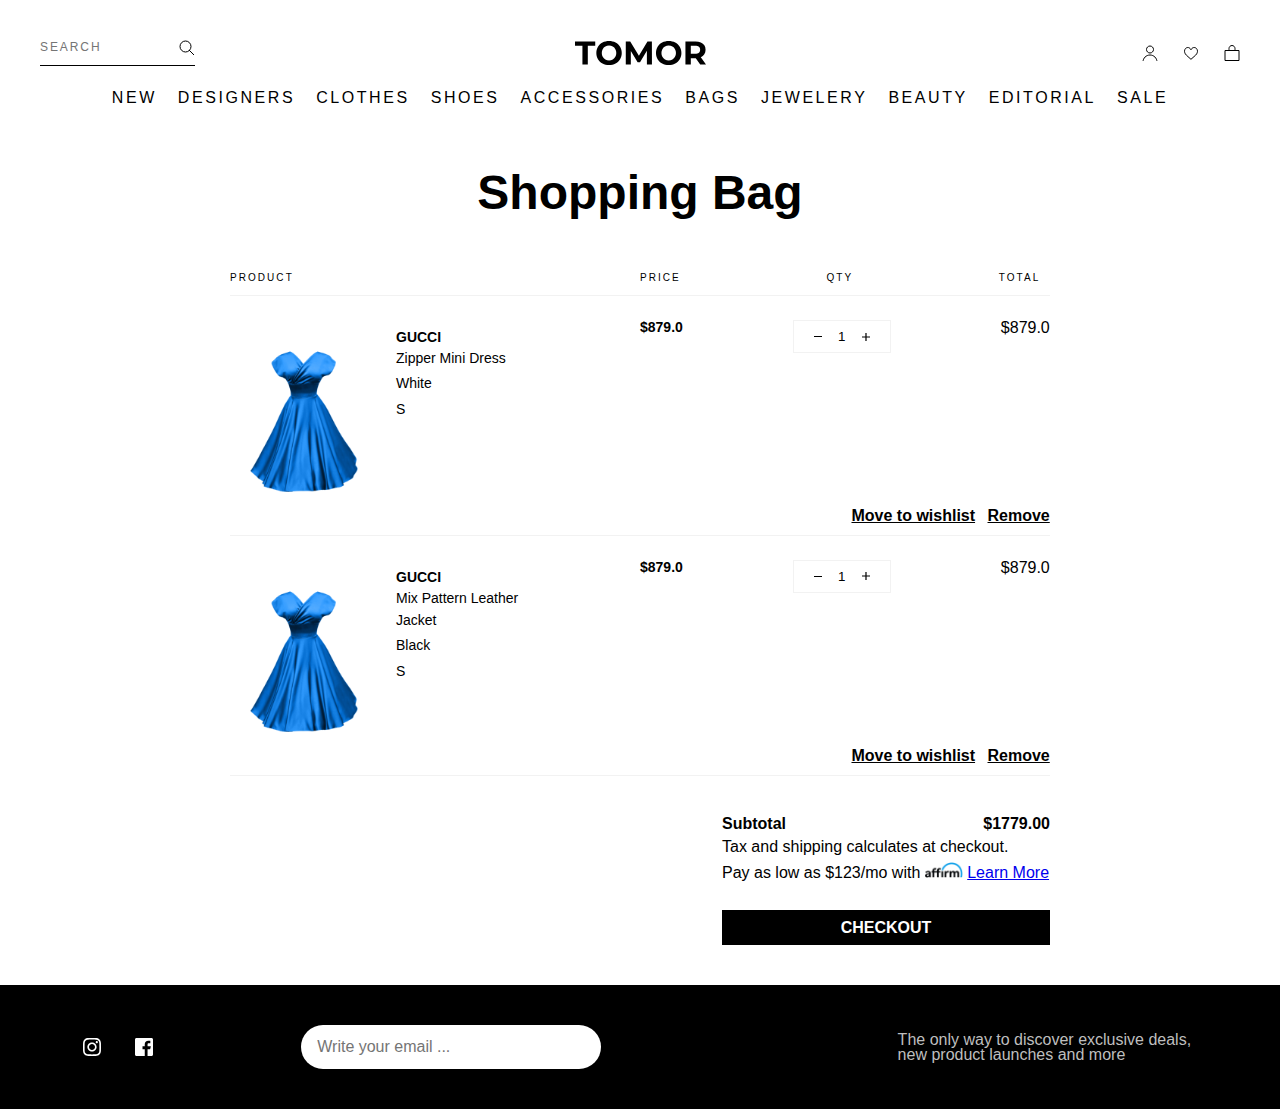
==== cart.html @ 4472c8c4 "pdp done" ====
<html lang="en">
  <head>
    <meta charset="UTF-8" />
    <meta http-equiv="X-UA-Compatible" content="IE=edge" />
    <meta name="viewport" content="width=device-width, initial-scale=1.0" />
    <link rel="stylesheet" href="css/cart/cartPage.css" />
    <link
      rel="stylesheet"
      href="https://cdn.jsdelivr.net/npm/swiper@8/swiper-bundle.min.css"
    />
    <script
      defer
      src="https://cdn.jsdelivr.net/npm/swiper@8/swiper-bundle.min.js"
    ></script>

    <script defer src="js/plpPage.js"></script>
    <title>Toward - Products List Page</title>
  </head>
  <body>
    <div class="container">
      <header class="header">
        <nav class="navigation">
          <div class="navigation__mobile-menu">
            <img src="assets/icons/hamburger.svg" alt="" />
          </div>
          <div class="navigation__search-box">
            <input type="text" placeholder="search" class="navigation__input" />
            <img
              src="assets/icons/icon-search.svg"
              alt=""
              class="icon-search"
            />
          </div>
          <img src="assets/tomor.svg" class="navigation__logo" alt="" />
          <div class="navigation__user">
            <img
              src="assets/icons/icon-avatar.svg"
              class="navigation__icon"
              alt=""
            />
            <img
              src="assets/icons/icon-like.svg"
              class="navigation__icon"
              alt=""
            />

            <img
              src="assets/icons/icon-cart.svg"
              class="navigation__icon"
              alt=""
            />
          </div>
          <div class="navigation__mobile-menu">
            <img src="assets/icons/icon-cart.svg" alt="" />
          </div>
          <ul class="navigation__list">
            <li class="navigation__item">
              <a href="#">New</a>
            </li>
            <li class="navigation__item">
              <a href="#">Designers</a>
            </li>
            <li class="navigation__item">
              <a href="#">Clothes</a>
            </li>
            <li class="navigation__item">
              <a href="#">Shoes</a>
            </li>
            <li class="navigation__item">
              <a href="#">Accessories</a>
            </li>
            <li class="navigation__item">
              <a href="#">Bags</a>
            </li>
            <li class="navigation__item">
              <a href="#">Jewelery</a>
            </li>
            <li class="navigation__item">
              <a href="#">Beauty</a>
            </li>
            <li class="navigation__item">
              <a href="#">Editorial</a>
            </li>
            <li class="navigation__item">
              <a href="#">Sale</a>
            </li>
          </ul>
        </nav>
      </header>
      <main>
        <section class="cart">
          <h2 class="heading-text heading-2">Shopping Bag</h2>
          <div class="cart__content">
            <div class="cart__header">
              <h6 class="heading-text heading-6">Product</h6>
              <h6 class="heading-text heading-6">price</h6>
              <h6 class="heading-text heading-6">qty</h6>
              <h6 class="heading-text heading-6">total</h6>
            </div>
            <div class="cart__product">
              <div class="cart__product-details">
                <img src="./assets/mobile/product-image.png" alt="" class="cart__product-img"/>
                <div class="cart__product-info">
                  <h5 class="heading-text heading-5">gucci</h5>
                  <p>Zipper Mini Dress</p>
                  <p>White</p>
                  <p>S</p>
                </div>
              </div>
              <div class="cart__product-price">
                <h5 class="heading-text heading-5">$879.0</h5>
              </div>
              <div class="cart__product-qty">
                <button class="btn-qty">
                  <img src="./assets/icons/icon-dash.svg" class="btn-qty__icon" alt="" />
                  <span>1</span>
                  <img src="./assets/icons/icon-add.svg" class="btn-qty__icon" alt="" />
                </button>
              </div>
              <div class="cart__product-total">
                <p>$879.0</p>
              </div>
              <div class="cart__product-control">
                <a href="#" class="cart__product-link">Move to wishlist</a>
                <a href="#" class="cart__product-link">Remove</a>
              </div>
            </div>
            <div class="cart__product">
                <div class="cart__product-details">
                  <img src="./assets/mobile/product-image.png" alt="" class="cart__product-img"/>
                  <div class="cart__product-info">
                    <h5 class="heading-text heading-5">gucci</h5>
                    <p>Mix Pattern Leather Jacket</p>
                    <p>Black</p>
                    <p>S</p>
                  </div>
                </div>
                <div class="cart__product-price">
                  <h5 class="heading-text heading-5">$879.0</h5>
                </div>
                <div class="cart__product-qty">
                  <button class="btn-qty">
                    <img src="./assets/icons/icon-dash.svg" class="btn-qty__icon" alt="" />
                    <span>1</span>
                    <img src="./assets/icons/icon-add.svg" class="btn-qty__icon" alt="" />
                  </button>
                </div>
                <div class="cart__product-total">
                  <p>$879.0</p>
                </div>
                <div class="cart__product-control">
                  <a href="#" class="cart__product-link">Move to wishlist</a>
                  <a href="#" class="cart__product-link">Remove</a>
                </div>
              </div>
          </div>
          <div class="cart__checkout">
            <div class="cart__checkout-header">
                <h6 class="bold-text">Subtotal</h6>
                <h6 class="bold-text">$1779.00</h6>
            </div>
            <p>Tax and shipping calculates at checkout.</p>
            <div class="cart__affirm">
                Pay as low as $123/mo with
                <img src="assets/affirm.png" class="cart__affirm-icon" alt="">
                <a href="#" class="cart__link">Learn More</a>
            </div>
            <a href="#" class="btn-lg">Checkout</a>
          </div>
          
        </section>
      </main>
      <footer class="footer">
        <div class="footer__socials">
          <img
            src="assets/icons/icon-instagram.svg"
            class="footer__icon"
            alt=""
          />
          <img
            src="assets/icons/icon-facebook.svg"
            class="footer__icon"
            alt=""
          />
        </div>
        <div class="footer__contact">
          <input
            type="email"
            name="email"
            id="email"
            class="footer__input"
            placeholder="Write your email ..."
          />
          <label for="email">
            <a href="#" class="btn btn--small btn--light">Join the family</a>
          </label>
        </div>
        <p class="footer__text">
          The only way to discover exclusive deals, new product launches and
          more
        </p>
      </footer>
    </div>
  </body>
</html>
---- css/cart/cartPage.css ----
@import '../style.css';
.cart {
  width: 90rem;
  margin: 0 auto;
  padding: 4rem;
}
.cart h2{
    text-align: center;
    text-transform: capitalize;
}
.cart__content {
  margin-top: 3.2rem;
}
.cart__content > * {
  display: grid;
  grid-template-columns: 30rem min-content 9.8rem min-content;
  column-gap: 11rem;
  padding-bottom: 1.2rem;
  padding-top: 2.4rem;
  border-bottom: 1px solid var(--color-option-3);
}
.cart__header h6:not(:nth-of-type(1)){
    text-align: center;
}
.cart__product-img {
  width: 50%;
}
.cart__product-details {
  display: flex;
  column-gap: 1.6rem;
  line-height: 159.5%;
  font-size: 1.4rem;
  font-weight: 400;
}
.cart__product-info {
  padding-top: 1rem;
}
.cart__product-info > * {
  margin-bottom: 3px;
}
.btn-qty {
  width: 9.8rem;
  display: flex;
  align-items: center;
  justify-content: space-around;
  background-color: var(--color-secondary);
  padding: 8px 12px;
  outline: none;
  border: 1px solid var(--color-option-3);
}
.cart__product-control {
  grid-column: 3/5;
  justify-self: end;
}
.cart__product-link {
  color: var(--color-primary);
  font-weight: 600;
}
.cart__product-link:not(:last-of-type){
    margin-right: 8px;
}
.btn-qty__icon{
    cursor: pointer;
}

.cart__checkout{
    width: 40%;
    margin-left: auto;
    margin-top: 4rem;
    display: flex;
    flex-direction: column;
}
.cart__checkout-header{
    display: flex;
    justify-content:space-between;
    margin-bottom: 8px;
}
.cart__affirm{
    margin-top: 8px;
    margin-bottom: 3rem;
}
.cart__affirm-icon{
    width: 3.8rem;
    height: 1.6rem;

}

@media only screen and (max-width: 37.5em) {
    .cart{
        width:100%;
        padding: 1.6rem;
    }
    .cart__content .cart__product{
        grid-template-columns: 1fr min-content;
    }
    .cart__header{
        display: none;
    }
    .cart__product-total{
        display:none;
    }
    .cart__product-details{
        grid-column: 1/2;
        grid-row: 1/2;
    }
    .cart__product-price{
        grid-column: 2/3;
        grid-row: 1/2;
    }
    .cart__product-qty{
        grid-column: 1/2;
        grid-row: 2/3;
        justify-self: center;
    }
    .cart__product-control{
        grid-column: 1/3;
        justify-self: center;
        grid-row: 3/4;
    }
    .cart__checkout{
        width: 100%;
    }
}
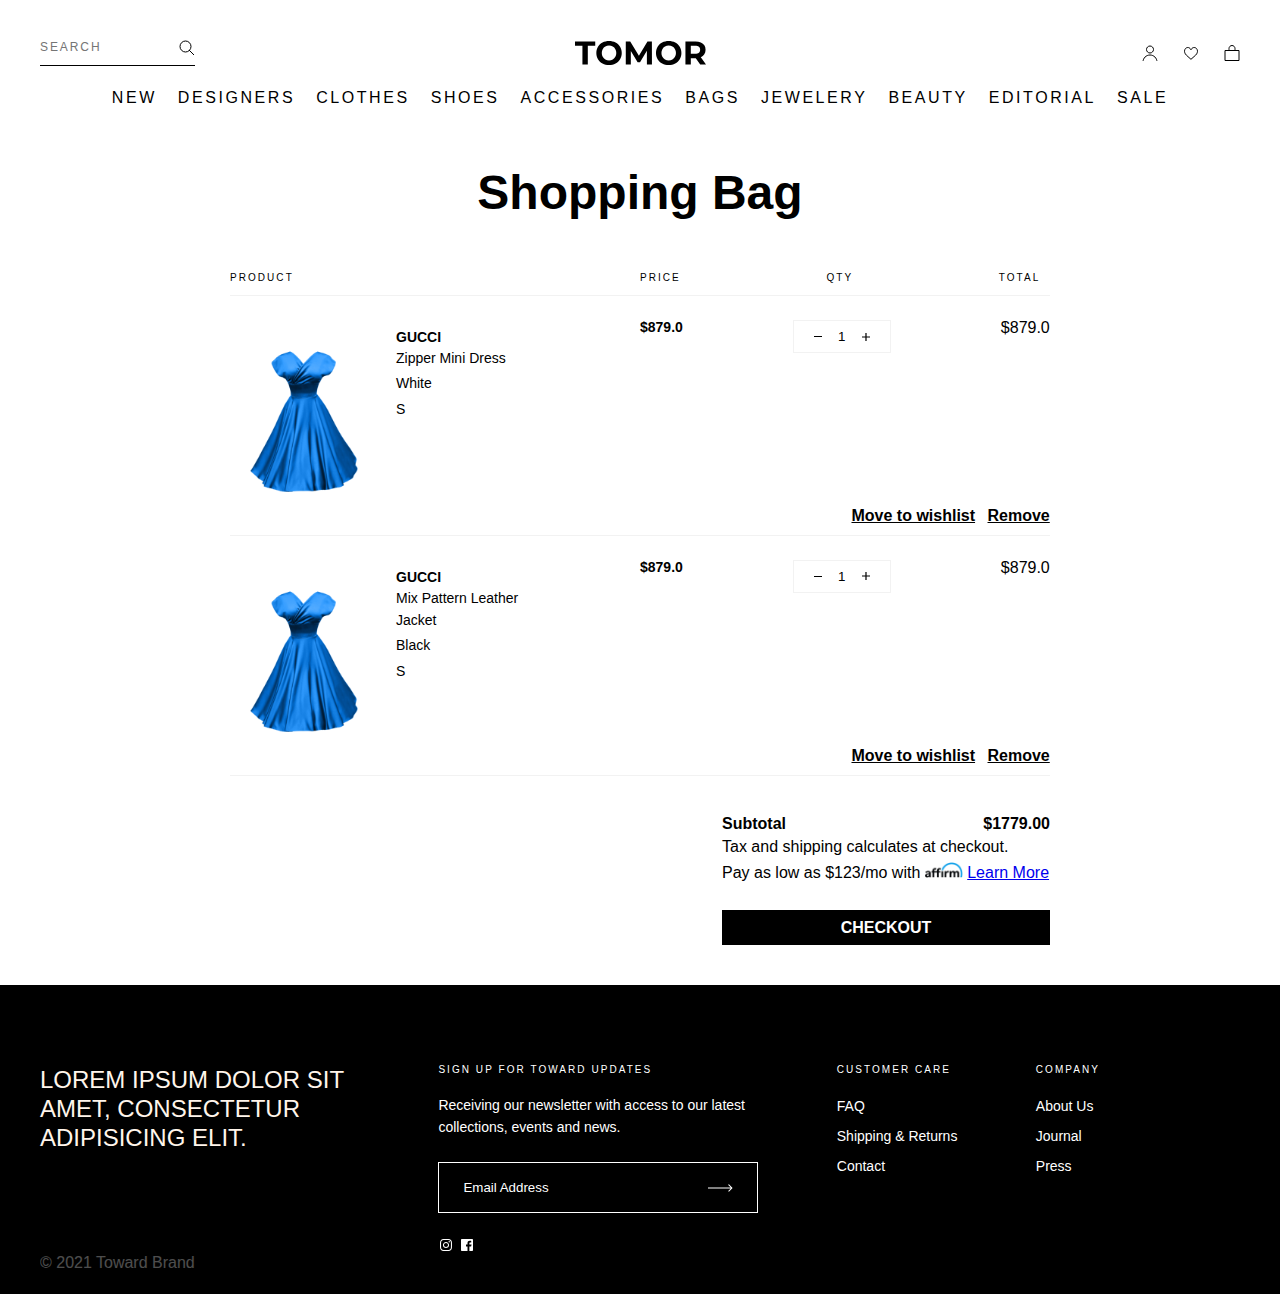
==== commit 275dca8f: "project done" ====
--- a/cart.html
+++ b/cart.html
@@ -171,35 +171,47 @@
         </section>
       </main>
       <footer class="footer">
-        <div class="footer__socials">
-          <img
-            src="assets/icons/icon-instagram.svg"
-            class="footer__icon"
-            alt=""
-          />
-          <img
-            src="assets/icons/icon-facebook.svg"
-            class="footer__icon"
-            alt=""
-          />
+        <div class="footer__header">
+          <h4 class="heading-text heading-4 heading-4--light">Lorem ipsum dolor sit amet, consectetur adipisicing elit.</h4>
         </div>
-        <div class="footer__contact">
-          <input
-            type="email"
-            name="email"
-            id="email"
-            class="footer__input"
-            placeholder="Write your email ..."
-          />
-          <label for="email">
-            <a href="#" class="btn btn--small btn--light">Join the family</a>
-          </label>
+        <div class="footer__signup">
+          <h6 class="heading-text heading-6 heading-6--white">Sign up for toward updates</h6>
+          <p class="footer__text">
+            Receiving our newsletter with access to our latest collections, events and news.
+          </p>
+          <form class="footer__form">
+            <input
+              type="text"
+              placeholder="Email Address"
+              class="footer__input"
+            />
+            <img
+              src="assets/icons/icon-arrowR-light.svg"
+              class="footer__icon-arrow"
+              alt=""
+            />
+          </form>
+          <div class="footer__socials">
+            <img src="./assets/icons/icon-instagram.svg" class = "footer__icons-social"alt="">
+            <img src="./assets/icons/icon-facebook.svg"  class = "footer__icons-social"alt="">
+          </div>
         </div>
-        <p class="footer__text">
-          The only way to discover exclusive deals, new product launches and
-          more
-        </p>
-      </footer>
+        <ul class="footer__list footer__list--1">
+          <h6 class="heading-text heading-6 heading-6--white">customer care</h6>
+          <li class="footer__list-item">FAQ</li>
+          <li class="footer__list-item">Shipping & Returns</li>
+          <li class="footer__list-item">Contact</li>
+        </ul>
+        <ul class="footer__list footer__list--2">
+          <h6 class="heading-text heading-6 heading-6--white">company</h6>
+          <li class="footer__list-item">About Us</li>
+          <li class="footer__list-item">Journal</li>
+          <li class="footer__list-item">Press</li>
+        </ul>
+        <div class="footer__credit">
+          &copy; 2021 Toward Brand
+        </div>
+       </footer>
     </div>
   </body>
 </html>
--- a/css/cart/cartPage.css
+++ b/css/cart/cartPage.css
@@ -92,6 +92,7 @@
     }
     .cart__content .cart__product{
         grid-template-columns: 1fr min-content;
+        column-gap: 5rem;
     }
     .cart__header{
         display: none;
@@ -106,16 +107,23 @@
     .cart__product-price{
         grid-column: 2/3;
         grid-row: 1/2;
+        padding-top: 1rem;
+    }
+    .cart__product-info{
+      font-size: 14px;
+      
     }
     .cart__product-qty{
-        grid-column: 1/2;
+        grid-column: 1/3;
         grid-row: 2/3;
         justify-self: center;
+        margin-bottom: 2rem;
     }
     .cart__product-control{
         grid-column: 1/3;
-        justify-self: center;
+        justify-self: auto;
         grid-row: 3/4;
+        margin-left: 40%;
     }
     .cart__checkout{
         width: 100%;
